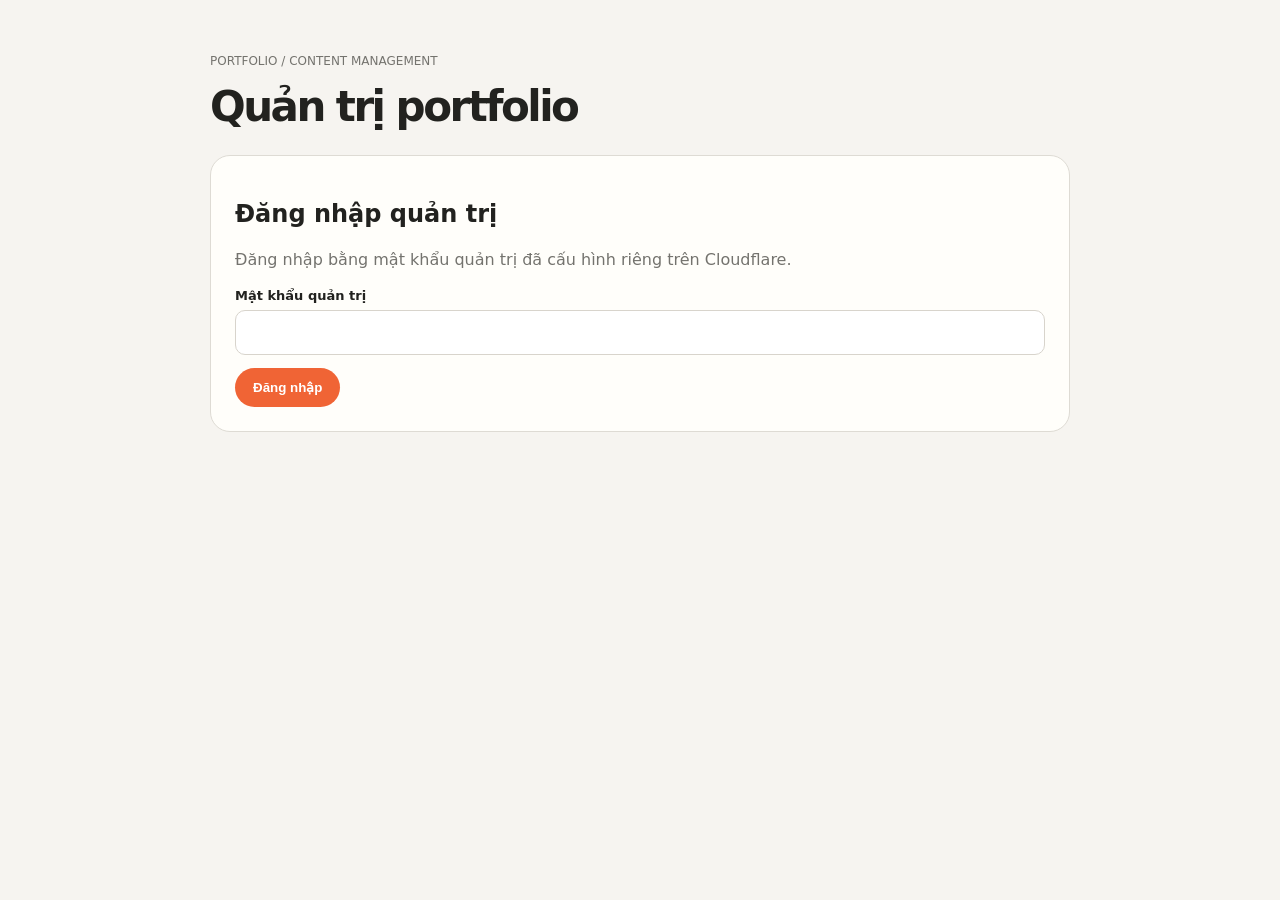
==== bao-performance-portfolio-cms/public/admin.html @ f47fff5b "Add files via upload" ====
<!doctype html><html lang="vi"><head><meta charset="utf-8"><meta name="viewport" content="width=device-width,initial-scale=1"><meta name="robots" content="noindex,nofollow"><title>Quản trị Portfolio</title><style>
:root{font-family:Inter,system-ui,sans-serif;color:#22221f;background:#f6f4f0}*{box-sizing:border-box}body{margin:0}.wrap{max-width:900px;margin:40px auto;padding:0 20px}.top{display:flex;justify-content:space-between;align-items:center;gap:16px;margin-bottom:24px}h1{font-size:clamp(28px,5vw,42px);letter-spacing:-.06em;margin:0}p{color:#74736e;line-height:1.5}.panel{background:#fffefa;border:1px solid #dedbd4;border-radius:20px;padding:24px;margin:16px 0}.grid{display:grid;grid-template-columns:1fr 1fr;gap:16px}.field{display:flex;flex-direction:column;gap:7px;margin:13px 0}label{font-size:13px;font-weight:750}input,textarea{font:inherit;width:100%;padding:12px;border:1px solid #d8d4cc;border-radius:10px;background:white;color:#222;outline-color:#f06435}textarea{min-height:110px;resize:vertical}button{border:0;border-radius:999px;padding:12px 18px;background:#f06435;color:white;font-weight:750;cursor:pointer}button.secondary{background:#252521}button:disabled{opacity:.5;cursor:wait}.muted{font-size:12px}.hidden{display:none!important}.status{padding:12px;border-radius:10px;background:#f2eee7;font-size:13px;margin-top:12px}.project{border-top:1px solid #e6e1d8;padding-top:12px;margin-top:16px}@media(max-width:650px){.grid{grid-template-columns:1fr}.wrap{margin:22px auto}.panel{padding:18px}}
</style></head><body><main class="wrap"><div class="top"><div><p class="muted">PORTFOLIO / CONTENT MANAGEMENT</p><h1>Quản trị portfolio</h1></div><button id="logout" class="secondary hidden">Đăng xuất</button></div>
<section id="loginPanel" class="panel"><h2>Đăng nhập quản trị</h2><p>Đăng nhập bằng mật khẩu quản trị đã cấu hình riêng trên Cloudflare.</p><form id="loginForm"><div class="field"><label for="password">Mật khẩu quản trị</label><input id="password" type="password" autocomplete="current-password" required></div><button id="loginButton">Đăng nhập</button></form><div id="loginStatus" class="status hidden" role="status"></div></section>
<section id="editor" class="hidden"><div class="panel"><h2>Thông tin cá nhân</h2><div class="grid"><div class="field"><label>Tên hiển thị</label><input data-key="name" maxlength="100"></div><div class="field"><label>Chức danh</label><input data-key="jobTitle" maxlength="120"></div><div class="field"><label>Dòng giới thiệu ngắn</label><input data-key="heroKicker" maxlength="180"></div><div class="field"><label>Thông tin kinh nghiệm</label><input data-key="experienceMeta" maxlength="180"></div><div class="field"><label>Địa điểm / lĩnh vực</label><input data-key="locationMeta" maxlength="180"></div></div><div class="field"><label>Giới thiệu chính</label><textarea data-key="heroLead" maxlength="1000"></textarea></div></div>
<div class="panel"><h2>Kinh nghiệm & sản phẩm công việc</h2><p>Chỉ điền case study, vai trò và kết quả thực tế đã được phép công khai.</p><div id="projects"></div></div><div class="panel"><button id="save">Lưu thay đổi</button><span class="muted"> Nội dung cập nhật trên website sau khi lưu.</span><div id="saveStatus" class="status hidden" role="status"></div></div></section></main>
<script>
const $=s=>document.querySelector(s),status=(el,msg)=>{el.textContent=msg;el.classList.remove('hidden')};
function showEditor(data){$('#loginPanel').classList.add('hidden');$('#editor').classList.remove('hidden');$('#logout').classList.remove('hidden');document.querySelectorAll('[data-key]').forEach(el=>el.value=data[el.dataset.key]||'');$('#projects').replaceChildren();(data.projects||[]).forEach((p,i)=>{const box=document.createElement('div');box.className='project';const h=document.createElement('h3');h.textContent='Mục công việc '+(i+1);box.append(h);for(const [field,labelText] of [['title','Tiêu đề'],['description','Mô tả / vai trò / kết quả đã xác minh']]){const label=document.createElement('label');label.textContent=labelText;const input=field==='title'?document.createElement('input'):document.createElement('textarea');input.dataset.project=i;input.dataset.field=field;input.maxLength=field==='title'?180:1000;input.value=p[field]||'';const wrap=document.createElement('div');wrap.className='field';wrap.append(label,input);box.append(wrap)}$('#projects').append(box)})}
async function loadEditor(){const r=await fetch('/api/content');if(!r.ok)throw new Error('Không tải được nội dung.');showEditor(await r.json())}
async function checkSession(){try{const r=await fetch('/api/session');const d=await r.json();if(d.authenticated)await loadEditor()}catch(e){}}
$('#loginForm').addEventListener('submit',async e=>{e.preventDefault();$('#loginButton').disabled=true;try{const r=await fetch('/api/login',{method:'POST',headers:{'content-type':'application/json'},body:JSON.stringify({password:$('#password').value})});const d=await r.json();if(!r.ok)throw new Error(d.error||'Không đăng nhập được.');await loadEditor()}catch(err){status($('#loginStatus'),err.message)}finally{$('#loginButton').disabled=false}});
$('#save').addEventListener('click',async()=>{const data={};document.querySelectorAll('[data-key]').forEach(el=>data[el.dataset.key]=el.value);data.projects=[...document.querySelectorAll('.project')].map(box=>({title:box.querySelector('[data-field="title"]').value,description:box.querySelector('[data-field="description"]').value}));$('#save').disabled=true;try{const r=await fetch('/api/content',{method:'PUT',headers:{'content-type':'application/json'},body:JSON.stringify(data)});const d=await r.json();if(!r.ok)throw new Error(d.error||'Lưu thất bại.');status($('#saveStatus'),'Đã lưu nội dung thành công.')}catch(err){status($('#saveStatus'),err.message)}finally{$('#save').disabled=false}});
$('#logout').addEventListener('click',async()=>{await fetch('/api/logout',{method:'POST'});location.reload()});checkSession();
</script></body></html>
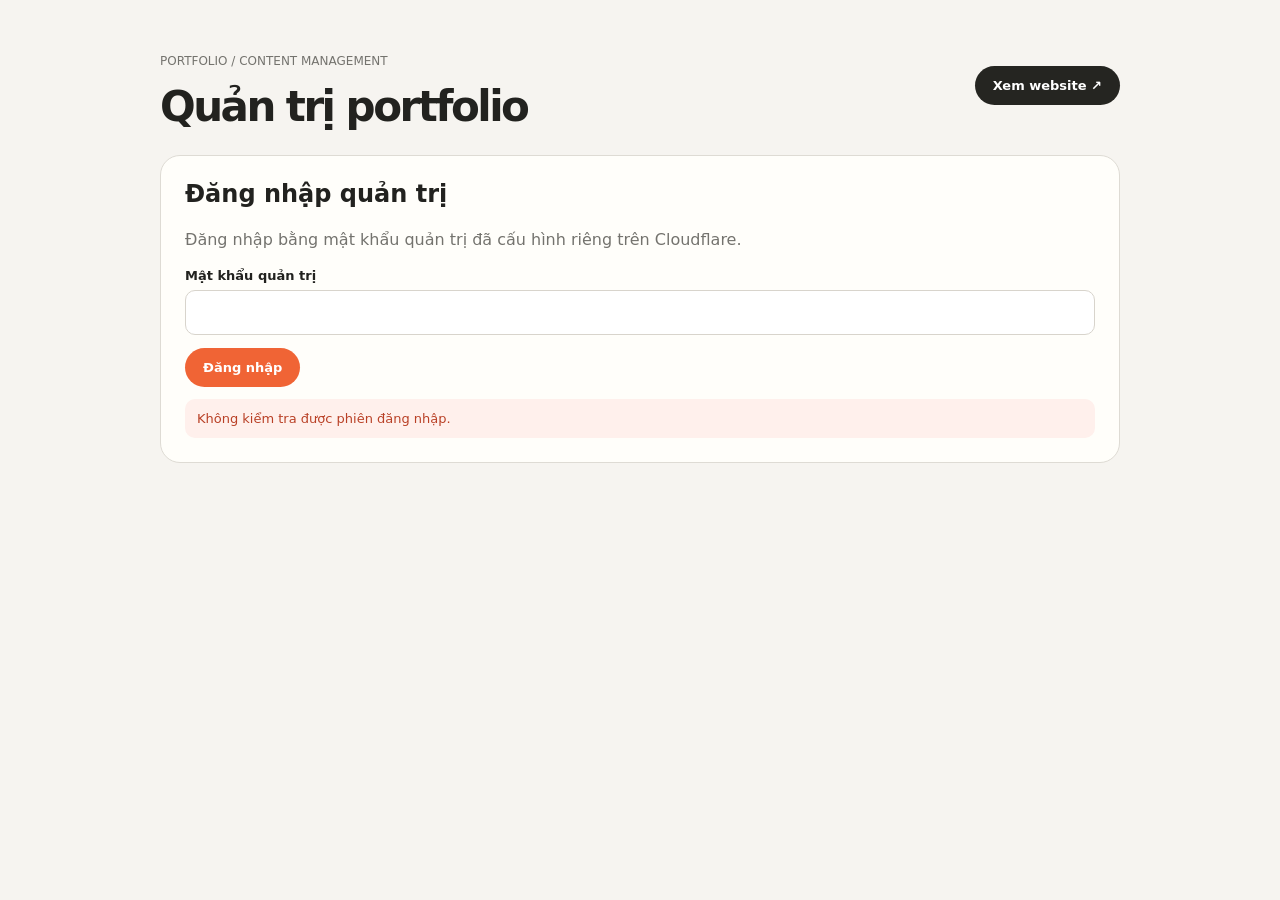
==== commit 1fa37fb3: "Sync admin.html with media management" ====
--- a/bao-performance-portfolio-cms/public/admin.html
+++ b/bao-performance-portfolio-cms/public/admin.html
@@ -1,15 +1,1116 @@
-<!doctype html><html lang="vi"><head><meta charset="utf-8"><meta name="viewport" content="width=device-width,initial-scale=1"><meta name="robots" content="noindex,nofollow"><title>Quản trị Portfolio</title><style>
-:root{font-family:Inter,system-ui,sans-serif;color:#22221f;background:#f6f4f0}*{box-sizing:border-box}body{margin:0}.wrap{max-width:900px;margin:40px auto;padding:0 20px}.top{display:flex;justify-content:space-between;align-items:center;gap:16px;margin-bottom:24px}h1{font-size:clamp(28px,5vw,42px);letter-spacing:-.06em;margin:0}p{color:#74736e;line-height:1.5}.panel{background:#fffefa;border:1px solid #dedbd4;border-radius:20px;padding:24px;margin:16px 0}.grid{display:grid;grid-template-columns:1fr 1fr;gap:16px}.field{display:flex;flex-direction:column;gap:7px;margin:13px 0}label{font-size:13px;font-weight:750}input,textarea{font:inherit;width:100%;padding:12px;border:1px solid #d8d4cc;border-radius:10px;background:white;color:#222;outline-color:#f06435}textarea{min-height:110px;resize:vertical}button{border:0;border-radius:999px;padding:12px 18px;background:#f06435;color:white;font-weight:750;cursor:pointer}button.secondary{background:#252521}button:disabled{opacity:.5;cursor:wait}.muted{font-size:12px}.hidden{display:none!important}.status{padding:12px;border-radius:10px;background:#f2eee7;font-size:13px;margin-top:12px}.project{border-top:1px solid #e6e1d8;padding-top:12px;margin-top:16px}@media(max-width:650px){.grid{grid-template-columns:1fr}.wrap{margin:22px auto}.panel{padding:18px}}
-</style></head><body><main class="wrap"><div class="top"><div><p class="muted">PORTFOLIO / CONTENT MANAGEMENT</p><h1>Quản trị portfolio</h1></div><button id="logout" class="secondary hidden">Đăng xuất</button></div>
-<section id="loginPanel" class="panel"><h2>Đăng nhập quản trị</h2><p>Đăng nhập bằng mật khẩu quản trị đã cấu hình riêng trên Cloudflare.</p><form id="loginForm"><div class="field"><label for="password">Mật khẩu quản trị</label><input id="password" type="password" autocomplete="current-password" required></div><button id="loginButton">Đăng nhập</button></form><div id="loginStatus" class="status hidden" role="status"></div></section>
-<section id="editor" class="hidden"><div class="panel"><h2>Thông tin cá nhân</h2><div class="grid"><div class="field"><label>Tên hiển thị</label><input data-key="name" maxlength="100"></div><div class="field"><label>Chức danh</label><input data-key="jobTitle" maxlength="120"></div><div class="field"><label>Dòng giới thiệu ngắn</label><input data-key="heroKicker" maxlength="180"></div><div class="field"><label>Thông tin kinh nghiệm</label><input data-key="experienceMeta" maxlength="180"></div><div class="field"><label>Địa điểm / lĩnh vực</label><input data-key="locationMeta" maxlength="180"></div></div><div class="field"><label>Giới thiệu chính</label><textarea data-key="heroLead" maxlength="1000"></textarea></div></div>
-<div class="panel"><h2>Kinh nghiệm & sản phẩm công việc</h2><p>Chỉ điền case study, vai trò và kết quả thực tế đã được phép công khai.</p><div id="projects"></div></div><div class="panel"><button id="save">Lưu thay đổi</button><span class="muted"> Nội dung cập nhật trên website sau khi lưu.</span><div id="saveStatus" class="status hidden" role="status"></div></div></section></main>
+
+<!doctype html>
+<html lang="vi">
+<head>
+<meta charset="utf-8">
+<meta name="viewport" content="width=device-width,initial-scale=1">
+<meta name="robots" content="noindex,nofollow">
+<title>Quản trị Portfolio</title>
+
+<style>
+:root{
+  font-family:Inter,system-ui,sans-serif;
+  color:#22221f;
+  background:#f6f4f0;
+  --orange:#f06435;
+  --line:#dedbd4;
+  --muted:#74736e;
+}
+
+*{box-sizing:border-box}
+
+body{margin:0}
+
+.wrap{
+  max-width:1000px;
+  margin:40px auto;
+  padding:0 20px;
+}
+
+.top{
+  display:flex;
+  justify-content:space-between;
+  align-items:center;
+  gap:16px;
+  margin-bottom:24px;
+}
+
+h1{
+  font-size:clamp(28px,5vw,42px);
+  letter-spacing:-.06em;
+  margin:0;
+}
+
+h2{margin-top:0}
+
+p{
+  color:var(--muted);
+  line-height:1.5;
+}
+
+.panel{
+  background:#fffefa;
+  border:1px solid var(--line);
+  border-radius:20px;
+  padding:24px;
+  margin:16px 0;
+}
+
+.grid{
+  display:grid;
+  grid-template-columns:1fr 1fr;
+  gap:16px;
+}
+
+.field{
+  display:flex;
+  flex-direction:column;
+  gap:7px;
+  margin:13px 0;
+}
+
+label{
+  font-size:13px;
+  font-weight:750;
+}
+
+input,textarea{
+  font:inherit;
+  width:100%;
+  padding:12px;
+  border:1px solid #d8d4cc;
+  border-radius:10px;
+  background:white;
+  color:#222;
+  outline-color:var(--orange);
+}
+
+textarea{
+  min-height:110px;
+  resize:vertical;
+}
+
+button,.button-link{
+  display:inline-flex;
+  align-items:center;
+  justify-content:center;
+  border:0;
+  border-radius:999px;
+  padding:12px 18px;
+  background:var(--orange);
+  color:white;
+  font:inherit;
+  font-size:13px;
+  font-weight:750;
+  cursor:pointer;
+  text-decoration:none;
+}
+
+button.secondary,.button-link.secondary{
+  background:#252521;
+}
+
+button.outline{
+  background:white;
+  border:1px solid var(--line);
+  color:#22221f;
+}
+
+button.danger{
+  background:#fff0ec;
+  color:#b94026;
+}
+
+button:disabled{
+  opacity:.5;
+  cursor:wait;
+}
+
+.muted{font-size:12px}
+
+.hidden{display:none!important}
+
+.status{
+  padding:12px;
+  border-radius:10px;
+  background:#f2eee7;
+  font-size:13px;
+  margin-top:12px;
+  overflow-wrap:anywhere;
+}
+
+.status.success{
+  background:#e8f4eb;
+  color:#23683a;
+}
+
+.status.error{
+  background:#fff0ec;
+  color:#b94026;
+}
+
+.project{
+  border-top:1px solid #e6e1d8;
+  padding-top:20px;
+  margin-top:24px;
+}
+
+.project h3{
+  font-size:20px;
+  margin:0 0 18px;
+  letter-spacing:-.03em;
+}
+
+.project-grid{
+  display:grid;
+  grid-template-columns:1.15fr .85fr;
+  gap:24px;
+  align-items:start;
+}
+
+.media-panel{
+  background:#f6f4f0;
+  border:1px solid var(--line);
+  border-radius:16px;
+  padding:16px;
+}
+
+.media-title{
+  font-size:13px;
+  font-weight:750;
+  margin-bottom:12px;
+}
+
+.image-preview{
+  width:100%;
+  aspect-ratio:16/10;
+  border-radius:12px;
+  overflow:hidden;
+  background:#eae7e0;
+  display:flex;
+  align-items:center;
+  justify-content:center;
+  position:relative;
+  border:1px dashed #c9c4ba;
+}
+
+.image-preview img{
+  width:100%;
+  height:100%;
+  object-fit:contain;
+  display:block;
+}
+
+.placeholder{
+  text-align:center;
+  padding:20px;
+  color:var(--muted);
+  font-size:13px;
+}
+
+.placeholder-icon{
+  font-size:32px;
+  margin-bottom:8px;
+}
+
+.media-actions{
+  display:flex;
+  flex-wrap:wrap;
+  gap:8px;
+  margin-top:12px;
+}
+
+.media-actions button{
+  font-size:12px;
+  padding:10px 14px;
+}
+
+.media-note{
+  font-size:11px;
+  color:var(--muted);
+  margin:12px 0 0;
+}
+
+.save-panel{
+  position:sticky;
+  bottom:12px;
+  z-index:10;
+  box-shadow:0 8px 30px rgba(0,0,0,.08);
+}
+
+.top-actions{
+  display:flex;
+  flex-wrap:wrap;
+  gap:8px;
+}
+
+@media(max-width:650px){
+  .grid,.project-grid{
+    grid-template-columns:1fr;
+  }
+
+  .wrap{
+    margin:22px auto;
+  }
+
+  .panel{
+    padding:18px;
+  }
+
+  .top{
+    flex-wrap:wrap;
+  }
+}
+</style>
+</head>
+
+<body>
+
+<main class="wrap">
+
+  <div class="top">
+    <div>
+      <p class="muted">PORTFOLIO / CONTENT MANAGEMENT</p>
+      <h1>Quản trị portfolio</h1>
+    </div>
+
+    <div class="top-actions">
+      <a href="/" target="_blank" rel="noopener"
+         class="button-link secondary">
+        Xem website ↗
+      </a>
+
+      <button id="logout" class="secondary hidden">
+        Đăng xuất
+      </button>
+    </div>
+  </div>
+
+  <!-- LOGIN -->
+
+  <section id="loginPanel" class="panel">
+
+    <h2>Đăng nhập quản trị</h2>
+
+    <p>
+      Đăng nhập bằng mật khẩu quản trị đã cấu hình
+      riêng trên Cloudflare.
+    </p>
+
+    <form id="loginForm">
+
+      <div class="field">
+        <label for="password">Mật khẩu quản trị</label>
+
+        <input
+          id="password"
+          type="password"
+          autocomplete="current-password"
+          required
+        >
+      </div>
+
+      <button id="loginButton">
+        Đăng nhập
+      </button>
+
+    </form>
+
+    <div id="loginStatus"
+         class="status hidden"
+         role="status">
+    </div>
+
+  </section>
+
+  <!-- EDITOR -->
+
+  <section id="editor" class="hidden">
+
+    <!-- PERSONAL INFORMATION -->
+
+    <div class="panel">
+
+      <h2>Thông tin cá nhân</h2>
+
+      <div class="grid">
+
+        <div class="field">
+          <label>Tên hiển thị</label>
+          <input data-key="name" maxlength="100">
+        </div>
+
+        <div class="field">
+          <label>Chức danh</label>
+          <input data-key="jobTitle" maxlength="120">
+        </div>
+
+        <div class="field">
+          <label>Dòng giới thiệu ngắn</label>
+          <input data-key="heroKicker" maxlength="180">
+        </div>
+
+        <div class="field">
+          <label>Thông tin kinh nghiệm</label>
+          <input data-key="experienceMeta" maxlength="180">
+        </div>
+
+        <div class="field">
+          <label>Địa điểm / lĩnh vực</label>
+          <input data-key="locationMeta" maxlength="180">
+        </div>
+
+      </div>
+
+      <div class="field">
+        <label>Giới thiệu chính</label>
+        <textarea
+          data-key="heroLead"
+          maxlength="1000">
+        </textarea>
+      </div>
+
+    </div>
+
+    <!-- PROJECT MANAGEMENT -->
+
+    <div class="panel">
+
+      <h2>Kinh nghiệm & sản phẩm công việc</h2>
+
+      <p>
+        Quản lý nội dung và hình ảnh đại diện
+        của từng dự án trên Portfolio.
+      </p>
+
+      <div id="projects"></div>
+
+    </div>
+
+    <!-- SAVE -->
+
+    <div class="panel save-panel">
+
+      <button id="save">
+        Lưu thay đổi
+      </button>
+
+      <span class="muted">
+        Nội dung và hình ảnh được cập nhật
+        sau khi lưu.
+      </span>
+
+      <div id="saveStatus"
+           class="status hidden"
+           role="status">
+      </div>
+
+    </div>
+
+  </section>
+
+</main>
+
 <script>
-const $=s=>document.querySelector(s),status=(el,msg)=>{el.textContent=msg;el.classList.remove('hidden')};
-function showEditor(data){$('#loginPanel').classList.add('hidden');$('#editor').classList.remove('hidden');$('#logout').classList.remove('hidden');document.querySelectorAll('[data-key]').forEach(el=>el.value=data[el.dataset.key]||'');$('#projects').replaceChildren();(data.projects||[]).forEach((p,i)=>{const box=document.createElement('div');box.className='project';const h=document.createElement('h3');h.textContent='Mục công việc '+(i+1);box.append(h);for(const [field,labelText] of [['title','Tiêu đề'],['description','Mô tả / vai trò / kết quả đã xác minh']]){const label=document.createElement('label');label.textContent=labelText;const input=field==='title'?document.createElement('input'):document.createElement('textarea');input.dataset.project=i;input.dataset.field=field;input.maxLength=field==='title'?180:1000;input.value=p[field]||'';const wrap=document.createElement('div');wrap.className='field';wrap.append(label,input);box.append(wrap)}$('#projects').append(box)})}
-async function loadEditor(){const r=await fetch('/api/content');if(!r.ok)throw new Error('Không tải được nội dung.');showEditor(await r.json())}
-async function checkSession(){try{const r=await fetch('/api/session');const d=await r.json();if(d.authenticated)await loadEditor()}catch(e){}}
-$('#loginForm').addEventListener('submit',async e=>{e.preventDefault();$('#loginButton').disabled=true;try{const r=await fetch('/api/login',{method:'POST',headers:{'content-type':'application/json'},body:JSON.stringify({password:$('#password').value})});const d=await r.json();if(!r.ok)throw new Error(d.error||'Không đăng nhập được.');await loadEditor()}catch(err){status($('#loginStatus'),err.message)}finally{$('#loginButton').disabled=false}});
-$('#save').addEventListener('click',async()=>{const data={};document.querySelectorAll('[data-key]').forEach(el=>data[el.dataset.key]=el.value);data.projects=[...document.querySelectorAll('.project')].map(box=>({title:box.querySelector('[data-field="title"]').value,description:box.querySelector('[data-field="description"]').value}));$('#save').disabled=true;try{const r=await fetch('/api/content',{method:'PUT',headers:{'content-type':'application/json'},body:JSON.stringify(data)});const d=await r.json();if(!r.ok)throw new Error(d.error||'Lưu thất bại.');status($('#saveStatus'),'Đã lưu nội dung thành công.')}catch(err){status($('#saveStatus'),err.message)}finally{$('#save').disabled=false}});
-$('#logout').addEventListener('click',async()=>{await fetch('/api/logout',{method:'POST'});location.reload()});checkSession();
-</script></body></html>+
+const $ = s => document.querySelector(s);
+
+const MAX_IMAGE_SIZE = 5 * 1024 * 1024;
+
+const ALLOWED_TYPES = [
+  "image/jpeg",
+  "image/png",
+  "image/webp",
+  "image/gif"
+];
+
+let activeUploads = 0;
+let saving = false;
+let dirty = false;
+
+function status(el, msg, type = "") {
+  el.textContent = msg;
+  el.className = "status";
+
+  if (type) {
+    el.classList.add(type);
+  }
+}
+
+function markDirty() {
+  dirty = true;
+}
+
+function syncSaveButton() {
+  $("#save").disabled = saving || activeUploads > 0;
+}
+
+function validMediaUrl(url) {
+  return /^\/api\/media\/[a-zA-Z0-9_-]+\.(jpg|png|webp|gif)$/
+    .test(url || "");
+}
+
+function createButton(text, className = "") {
+  const button = document.createElement("button");
+
+  button.type = "button";
+  button.textContent = text;
+  button.className = className;
+
+  return button;
+}
+
+async function uploadImage(file) {
+
+  if (!file) {
+    throw new Error("Bạn chưa chọn ảnh.");
+  }
+
+  if (!ALLOWED_TYPES.includes(file.type)) {
+    throw new Error(
+      "Chỉ hỗ trợ JPG, PNG, WebP và GIF."
+    );
+  }
+
+  if (
+    file.size === 0 ||
+    file.size > MAX_IMAGE_SIZE
+  ) {
+    throw new Error(
+      "Ảnh phải có dung lượng tối đa 5 MB."
+    );
+  }
+
+  const form = new FormData();
+
+  form.append("file", file);
+
+  const response = await fetch(
+    "/api/media/upload",
+    {
+      method: "POST",
+      body: form
+    }
+  );
+
+  const data = await response.json();
+
+  if (!response.ok) {
+    throw new Error(
+      data.error || "Upload ảnh thất bại."
+    );
+  }
+
+  if (!validMediaUrl(data.url)) {
+    throw new Error(
+      "Đường dẫn ảnh trả về không hợp lệ."
+    );
+  }
+
+  return data.url;
+}
+
+function createMediaPanel(project, box) {
+
+  const panel = document.createElement("div");
+
+  panel.className = "media-panel";
+
+  const title = document.createElement("div");
+
+  title.className = "media-title";
+  title.textContent = "Hình ảnh đại diện";
+
+  const preview = document.createElement("div");
+
+  preview.className = "image-preview";
+
+  const image = document.createElement("img");
+
+  image.alt = project.title || "Ảnh dự án";
+  image.className = "hidden";
+
+  const placeholder = document.createElement("div");
+
+  placeholder.className = "placeholder";
+
+  placeholder.innerHTML =
+    '<div class="placeholder-icon">＋</div>' +
+    'Chưa có hình ảnh';
+
+  preview.append(image, placeholder);
+
+  const input = document.createElement("input");
+
+  input.type = "file";
+
+  input.accept =
+    "image/jpeg,image/png,image/webp,image/gif";
+
+  input.className = "hidden";
+
+  const imageValue = document.createElement("input");
+
+  imageValue.type = "hidden";
+  imageValue.dataset.field = "image";
+
+  imageValue.value = validMediaUrl(project.image)
+    ? project.image
+    : "";
+
+  const actions = document.createElement("div");
+
+  actions.className = "media-actions";
+
+  const uploadButton = createButton(
+    "Upload ảnh"
+  );
+
+  const removeButton = createButton(
+    "Gỡ ảnh",
+    "danger"
+  );
+
+  const note = document.createElement("p");
+
+  note.className = "media-note";
+
+  note.textContent =
+    "JPG, PNG, WebP, GIF · Tối đa 5 MB. " +
+    "Khuyến nghị ảnh ngang 1600 × 1000 px.";
+
+  const mediaStatus = document.createElement("div");
+
+  mediaStatus.className = "status hidden";
+
+  function renderPreview() {
+
+    if (imageValue.value) {
+
+      image.src = imageValue.value;
+
+      image.classList.remove("hidden");
+      placeholder.classList.add("hidden");
+
+      uploadButton.textContent = "Thay ảnh";
+      removeButton.classList.remove("hidden");
+
+    } else {
+
+      image.removeAttribute("src");
+
+      image.classList.add("hidden");
+      placeholder.classList.remove("hidden");
+
+      uploadButton.textContent = "Upload ảnh";
+      removeButton.classList.add("hidden");
+    }
+  }
+
+  image.addEventListener("error", () => {
+
+    status(
+      mediaStatus,
+      "Không tải được ảnh xem trước.",
+      "error"
+    );
+
+  });
+
+  uploadButton.addEventListener("click", () => {
+
+    if (!saving) {
+      input.click();
+    }
+
+  });
+
+  input.addEventListener("change", async () => {
+
+    const file = input.files[0];
+
+    if (!file || saving) {
+      input.value = "";
+      return;
+    }
+
+    activeUploads++;
+
+    uploadButton.disabled = true;
+    removeButton.disabled = true;
+
+    syncSaveButton();
+
+    status(
+      mediaStatus,
+      "Đang tải ảnh lên Cloudflare R2..."
+    );
+
+    try {
+
+      const url = await uploadImage(file);
+
+      imageValue.value = url;
+
+      renderPreview();
+
+      markDirty();
+
+      status(
+        mediaStatus,
+        "Upload thành công. Nhấn Lưu thay đổi để cập nhật website.",
+        "success"
+      );
+
+    } catch (error) {
+
+      status(
+        mediaStatus,
+        error.message,
+        "error"
+      );
+
+    } finally {
+
+      activeUploads--;
+
+      uploadButton.disabled = false;
+      removeButton.disabled = false;
+
+      input.value = "";
+
+      syncSaveButton();
+    }
+
+  });
+
+  removeButton.addEventListener("click", () => {
+
+    if (saving) return;
+
+    if (!confirm("Bạn muốn gỡ ảnh khỏi dự án này?")) {
+      return;
+    }
+
+    imageValue.value = "";
+
+    renderPreview();
+
+    markDirty();
+
+    status(
+      mediaStatus,
+      "Đã gỡ ảnh khỏi dự án. Nhấn Lưu thay đổi để xác nhận."
+    );
+
+  });
+
+  actions.append(
+    uploadButton,
+    removeButton
+  );
+
+  panel.append(
+    title,
+    preview,
+    input,
+    imageValue,
+    actions,
+    note,
+    mediaStatus
+  );
+
+  renderPreview();
+
+  return panel;
+}
+
+function showEditor(data) {
+
+  $("#loginPanel").classList.add("hidden");
+
+  $("#editor").classList.remove("hidden");
+
+  $("#logout").classList.remove("hidden");
+
+  document
+    .querySelectorAll("[data-key]")
+    .forEach(el => {
+
+      el.value = data[el.dataset.key] || "";
+
+    });
+
+  $("#projects").replaceChildren();
+
+  (data.projects || []).forEach((p, i) => {
+
+    const box = document.createElement("div");
+
+    box.className = "project";
+
+    const heading = document.createElement("h3");
+
+    heading.textContent = "Mục công việc " + (i + 1);
+
+    const grid = document.createElement("div");
+
+    grid.className = "project-grid";
+
+    const fields = document.createElement("div");
+
+    for (const [field, labelText] of [
+
+      ["title", "Tiêu đề"],
+
+      [
+        "description",
+        "Mô tả / vai trò / kết quả đã xác minh"
+      ]
+
+    ]) {
+
+      const label = document.createElement("label");
+
+      label.textContent = labelText;
+
+      const input = field === "title"
+        ? document.createElement("input")
+        : document.createElement("textarea");
+
+      input.dataset.project = i;
+      input.dataset.field = field;
+
+      input.maxLength = field === "title"
+        ? 180
+        : 1000;
+
+      input.value = p[field] || "";
+
+      const wrap = document.createElement("div");
+
+      wrap.className = "field";
+
+      wrap.append(label, input);
+
+      fields.append(wrap);
+
+    }
+
+    const mediaPanel = createMediaPanel(p, box);
+
+    grid.append(fields, mediaPanel);
+
+    box.append(heading, grid);
+
+    $("#projects").append(box);
+
+  });
+
+  dirty = false;
+}
+
+async function loadEditor() {
+
+  const response = await fetch(
+    "/api/content",
+    { cache: "no-store" }
+  );
+
+  if (!response.ok) {
+
+    throw new Error(
+      "Không tải được nội dung."
+    );
+
+  }
+
+  showEditor(await response.json());
+}
+
+async function checkSession() {
+
+  try {
+
+    const response = await fetch(
+      "/api/session",
+      { cache: "no-store" }
+    );
+
+    const data = await response.json();
+
+    if (data.authenticated) {
+
+      await loadEditor();
+
+    }
+
+  } catch (error) {
+
+    status(
+      $("#loginStatus"),
+      "Không kiểm tra được phiên đăng nhập.",
+      "error"
+    );
+
+  }
+}
+
+// LOGIN
+
+$("#loginForm").addEventListener(
+  "submit",
+  async event => {
+
+    event.preventDefault();
+
+    $("#loginButton").disabled = true;
+
+    try {
+
+      const response = await fetch(
+        "/api/login",
+        {
+          method: "POST",
+          headers: {
+            "content-type": "application/json"
+          },
+          body: JSON.stringify({
+            password: $("#password").value
+          })
+        }
+      );
+
+      const data = await response.json();
+
+      if (!response.ok) {
+
+        throw new Error(
+          data.error || "Không đăng nhập được."
+        );
+
+      }
+
+      $("#password").value = "";
+
+      await loadEditor();
+
+    } catch (error) {
+
+      status(
+        $("#loginStatus"),
+        error.message,
+        "error"
+      );
+
+    } finally {
+
+      $("#loginButton").disabled = false;
+
+    }
+
+  }
+);
+
+// TRACK UNSAVED CHANGES
+
+$("#editor").addEventListener(
+  "input",
+  event => {
+
+    if (event.target.type !== "file") {
+      markDirty();
+    }
+
+  }
+);
+
+// SAVE CONTENT
+
+$("#save").addEventListener(
+  "click",
+  async () => {
+
+    if (activeUploads > 0 || saving) return;
+
+    const data = {};
+
+    document
+      .querySelectorAll("[data-key]")
+      .forEach(el => {
+
+        data[el.dataset.key] = el.value;
+
+      });
+
+    data.projects = [
+
+      ...document.querySelectorAll(".project")
+
+    ].map(box => ({
+
+      title: box.querySelector(
+        '[data-field="title"]'
+      ).value,
+
+      description: box.querySelector(
+        '[data-field="description"]'
+      ).value,
+
+      image: box.querySelector(
+        '[data-field="image"]'
+      ).value
+
+    }));
+
+    saving = true;
+
+    syncSaveButton();
+
+    const controls = [
+      ...$("#editor").querySelectorAll(
+        "input, textarea, button"
+      )
+    ].filter(el => el.id !== "save");
+
+    const previousStates = controls.map(
+      el => el.disabled
+    );
+
+    controls.forEach(el => {
+      el.disabled = true;
+    });
+
+    $("#logout").disabled = true;
+
+    status(
+      $("#saveStatus"),
+      "Đang lưu nội dung và hình ảnh..."
+    );
+
+    try {
+
+      const response = await fetch(
+        "/api/content",
+        {
+          method: "PUT",
+          headers: {
+            "content-type": "application/json"
+          },
+          body: JSON.stringify(data)
+        }
+      );
+
+      const result = await response.json();
+
+      if (!response.ok) {
+
+        throw new Error(
+          result.error || "Lưu thất bại."
+        );
+
+      }
+
+      dirty = false;
+
+      status(
+        $("#saveStatus"),
+        "Đã lưu nội dung và hình ảnh thành công.",
+        "success"
+      );
+
+    } catch (error) {
+
+      status(
+        $("#saveStatus"),
+        error.message,
+        "error"
+      );
+
+    } finally {
+
+      saving = false;
+
+      controls.forEach((el, i) => {
+        el.disabled = previousStates[i];
+      });
+
+      $("#logout").disabled = false;
+
+      syncSaveButton();
+
+    }
+
+  }
+);
+
+// LOGOUT
+
+$("#logout").addEventListener(
+  "click",
+  async () => {
+
+    if (saving || activeUploads > 0) {
+      return;
+    }
+
+    if (
+      dirty &&
+      !confirm(
+        "Bạn có thay đổi chưa lưu. Vẫn muốn đăng xuất?"
+      )
+    ) {
+      return;
+    }
+
+    try {
+
+      const response = await fetch(
+        "/api/logout",
+        { method: "POST" }
+      );
+
+      if (!response.ok) {
+        throw new Error("Không đăng xuất được.");
+      }
+
+      dirty = false;
+
+      location.reload();
+
+    } catch (error) {
+
+      status(
+        $("#saveStatus"),
+        error.message,
+        "error"
+      );
+
+    }
+
+  }
+);
+
+// PREVENT ACCIDENTAL EXIT
+
+window.addEventListener(
+  "beforeunload",
+  event => {
+
+    if (dirty || activeUploads > 0 || saving) {
+
+      event.preventDefault();
+
+      event.returnValue = "";
+
+    }
+
+  }
+);
+
+checkSession();
+
+</script>
+
+</body>
+</html>
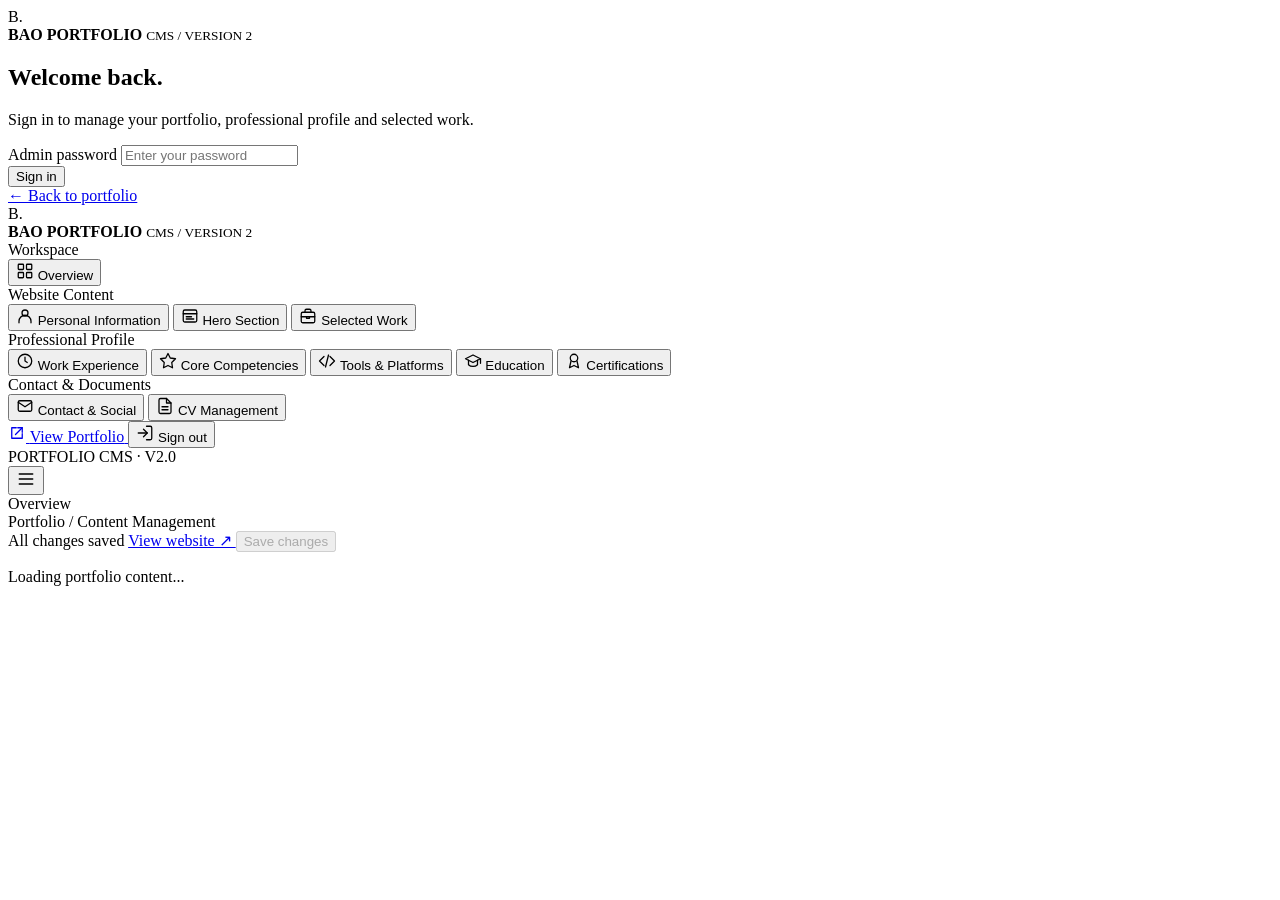
==== commit 282eb284: "Synchronize Admin CMS V2 HTML files" ====
--- a/bao-performance-portfolio-cms/public/admin.html
+++ b/bao-performance-portfolio-cms/public/admin.html
@@ -1,1116 +1,734 @@
 
-<!doctype html>
-<html lang="vi">
+<!DOCTYPE html>
+<html lang="en">
 <head>
-<meta charset="utf-8">
-<meta name="viewport" content="width=device-width,initial-scale=1">
-<meta name="robots" content="noindex,nofollow">
-<title>Quản trị Portfolio</title>
-
-<style>
-:root{
-  font-family:Inter,system-ui,sans-serif;
-  color:#22221f;
-  background:#f6f4f0;
-  --orange:#f06435;
-  --line:#dedbd4;
-  --muted:#74736e;
-}
-
-*{box-sizing:border-box}
-
-body{margin:0}
-
-.wrap{
-  max-width:1000px;
-  margin:40px auto;
-  padding:0 20px;
-}
-
-.top{
-  display:flex;
-  justify-content:space-between;
-  align-items:center;
-  gap:16px;
-  margin-bottom:24px;
-}
-
-h1{
-  font-size:clamp(28px,5vw,42px);
-  letter-spacing:-.06em;
-  margin:0;
-}
-
-h2{margin-top:0}
-
-p{
-  color:var(--muted);
-  line-height:1.5;
-}
-
-.panel{
-  background:#fffefa;
-  border:1px solid var(--line);
-  border-radius:20px;
-  padding:24px;
-  margin:16px 0;
-}
-
-.grid{
-  display:grid;
-  grid-template-columns:1fr 1fr;
-  gap:16px;
-}
-
-.field{
-  display:flex;
-  flex-direction:column;
-  gap:7px;
-  margin:13px 0;
-}
-
-label{
-  font-size:13px;
-  font-weight:750;
-}
-
-input,textarea{
-  font:inherit;
-  width:100%;
-  padding:12px;
-  border:1px solid #d8d4cc;
-  border-radius:10px;
-  background:white;
-  color:#222;
-  outline-color:var(--orange);
-}
-
-textarea{
-  min-height:110px;
-  resize:vertical;
-}
-
-button,.button-link{
-  display:inline-flex;
-  align-items:center;
-  justify-content:center;
-  border:0;
-  border-radius:999px;
-  padding:12px 18px;
-  background:var(--orange);
-  color:white;
-  font:inherit;
-  font-size:13px;
-  font-weight:750;
-  cursor:pointer;
-  text-decoration:none;
-}
-
-button.secondary,.button-link.secondary{
-  background:#252521;
-}
-
-button.outline{
-  background:white;
-  border:1px solid var(--line);
-  color:#22221f;
-}
-
-button.danger{
-  background:#fff0ec;
-  color:#b94026;
-}
-
-button:disabled{
-  opacity:.5;
-  cursor:wait;
-}
-
-.muted{font-size:12px}
-
-.hidden{display:none!important}
-
-.status{
-  padding:12px;
-  border-radius:10px;
-  background:#f2eee7;
-  font-size:13px;
-  margin-top:12px;
-  overflow-wrap:anywhere;
-}
-
-.status.success{
-  background:#e8f4eb;
-  color:#23683a;
-}
-
-.status.error{
-  background:#fff0ec;
-  color:#b94026;
-}
-
-.project{
-  border-top:1px solid #e6e1d8;
-  padding-top:20px;
-  margin-top:24px;
-}
-
-.project h3{
-  font-size:20px;
-  margin:0 0 18px;
-  letter-spacing:-.03em;
-}
-
-.project-grid{
-  display:grid;
-  grid-template-columns:1.15fr .85fr;
-  gap:24px;
-  align-items:start;
-}
-
-.media-panel{
-  background:#f6f4f0;
-  border:1px solid var(--line);
-  border-radius:16px;
-  padding:16px;
-}
-
-.media-title{
-  font-size:13px;
-  font-weight:750;
-  margin-bottom:12px;
-}
-
-.image-preview{
-  width:100%;
-  aspect-ratio:16/10;
-  border-radius:12px;
-  overflow:hidden;
-  background:#eae7e0;
-  display:flex;
-  align-items:center;
-  justify-content:center;
-  position:relative;
-  border:1px dashed #c9c4ba;
-}
-
-.image-preview img{
-  width:100%;
-  height:100%;
-  object-fit:contain;
-  display:block;
-}
-
-.placeholder{
-  text-align:center;
-  padding:20px;
-  color:var(--muted);
-  font-size:13px;
-}
-
-.placeholder-icon{
-  font-size:32px;
-  margin-bottom:8px;
-}
-
-.media-actions{
-  display:flex;
-  flex-wrap:wrap;
-  gap:8px;
-  margin-top:12px;
-}
-
-.media-actions button{
-  font-size:12px;
-  padding:10px 14px;
-}
-
-.media-note{
-  font-size:11px;
-  color:var(--muted);
-  margin:12px 0 0;
-}
-
-.save-panel{
-  position:sticky;
-  bottom:12px;
-  z-index:10;
-  box-shadow:0 8px 30px rgba(0,0,0,.08);
-}
-
-.top-actions{
-  display:flex;
-  flex-wrap:wrap;
-  gap:8px;
-}
-
-@media(max-width:650px){
-  .grid,.project-grid{
-    grid-template-columns:1fr;
-  }
-
-  .wrap{
-    margin:22px auto;
-  }
-
-  .panel{
-    padding:18px;
-  }
-
-  .top{
-    flex-wrap:wrap;
-  }
-}
-</style>
+
+  <meta charset="UTF-8">
+
+  <meta
+    name="viewport"
+    content="width=device-width, initial-scale=1.0"
+  >
+
+  <meta
+    name="robots"
+    content="noindex, nofollow, noarchive"
+  >
+
+  <meta
+    name="theme-color"
+    content="#20221f"
+  >
+
+  <title>Portfolio Admin — Bao Le</title>
+
+  <link
+    rel="stylesheet"
+    href="/admin.css"
+  >
+
+  <script
+    src="/admin.js"
+    defer
+  ></script>
+
 </head>
 
 <body>
 
-<main class="wrap">
-
-  <div class="top">
-    <div>
-      <p class="muted">PORTFOLIO / CONTENT MANAGEMENT</p>
-      <h1>Quản trị portfolio</h1>
+  <!-- =====================================
+       01. LOGIN SCREEN
+  ====================================== -->
+
+  <section
+    id="loginPanel"
+    class="login-screen"
+  >
+
+    <div class="login-card">
+
+      <div class="login-brand">
+
+        <div class="brand-mark">
+          B.
+        </div>
+
+        <div>
+
+          <strong>
+            BAO PORTFOLIO
+          </strong>
+
+          <small>
+            CMS / VERSION 2
+          </small>
+
+        </div>
+
+      </div>
+
+      <h1>Welcome back.</h1>
+
+      <p class="login-description">
+        Sign in to manage your portfolio,
+        professional profile and selected work.
+      </p>
+
+      <form id="loginForm">
+
+        <div class="field">
+
+          <label for="password">
+            Admin password
+          </label>
+
+          <input
+            id="password"
+            name="password"
+            type="password"
+            placeholder="Enter your password"
+            autocomplete="current-password"
+            required
+          >
+
+        </div>
+
+        <button
+          id="loginButton"
+          class="btn btn-primary btn-block"
+          type="submit"
+        >
+          Sign in
+        </button>
+
+        <div
+          id="loginStatus"
+          class="status hidden"
+          role="status"
+          aria-live="polite"
+        ></div>
+
+      </form>
+
+      <div class="login-footer">
+
+        <a href="/">
+          ← Back to portfolio
+        </a>
+
+      </div>
+
     </div>
 
-    <div class="top-actions">
-      <a href="/" target="_blank" rel="noopener"
-         class="button-link secondary">
-        Xem website ↗
-      </a>
-
-      <button id="logout" class="secondary hidden">
-        Đăng xuất
-      </button>
+  </section>
+
+
+  <!-- =====================================
+       02. ADMIN APPLICATION
+  ====================================== -->
+
+  <div
+    id="editor"
+    class="app-shell hidden"
+  >
+
+    <!-- MOBILE SIDEBAR OVERLAY -->
+
+    <div
+      id="sidebarOverlay"
+      class="sidebar-overlay"
+      aria-hidden="true"
+    ></div>
+
+
+    <!-- ===================================
+         03. SIDEBAR
+    ==================================== -->
+
+    <aside
+      id="sidebar"
+      class="sidebar"
+    >
+
+      <!-- BRAND -->
+
+      <div class="sidebar-brand">
+
+        <div class="brand-mark">
+          B.
+        </div>
+
+        <div>
+
+          <strong>
+            BAO PORTFOLIO
+          </strong>
+
+          <small>
+            CMS / VERSION 2
+          </small>
+
+        </div>
+
+      </div>
+
+
+      <!-- NAVIGATION -->
+
+      <nav
+        class="sidebar-nav"
+        aria-label="Admin navigation"
+      >
+
+        <!-- WORKSPACE -->
+
+        <div class="nav-group">
+
+          <div class="nav-label">
+            Workspace
+          </div>
+
+          <button
+            type="button"
+            class="nav-item active"
+            data-section="overview"
+            aria-current="page"
+          >
+
+            <svg
+              width="18"
+              height="18"
+              viewBox="0 0 24 24"
+              fill="none"
+              stroke="currentColor"
+              stroke-width="1.7"
+              stroke-linecap="round"
+              stroke-linejoin="round"
+              aria-hidden="true"
+            >
+              <rect x="3" y="3" width="7" height="7" rx="1"/>
+              <rect x="14" y="3" width="7" height="7" rx="1"/>
+              <rect x="3" y="14" width="7" height="7" rx="1"/>
+              <rect x="14" y="14" width="7" height="7" rx="1"/>
+            </svg>
+
+            <span>Overview</span>
+
+          </button>
+
+        </div>
+
+
+        <!-- WEBSITE CONTENT -->
+
+        <div class="nav-group">
+
+          <div class="nav-label">
+            Website Content
+          </div>
+
+          <button
+            type="button"
+            class="nav-item"
+            data-section="personal"
+          >
+
+            <svg
+              width="18"
+              height="18"
+              viewBox="0 0 24 24"
+              fill="none"
+              stroke="currentColor"
+              stroke-width="1.7"
+              stroke-linecap="round"
+              stroke-linejoin="round"
+              aria-hidden="true"
+            >
+              <circle cx="12" cy="8" r="4"/>
+              <path d="M4 21v-2a8 8 0 0 1 16 0v2"/>
+            </svg>
+
+            <span>
+              Personal Information
+            </span>
+
+          </button>
+
+
+          <button
+            type="button"
+            class="nav-item"
+            data-section="hero"
+          >
+
+            <svg
+              width="18"
+              height="18"
+              viewBox="0 0 24 24"
+              fill="none"
+              stroke="currentColor"
+              stroke-width="1.7"
+              stroke-linecap="round"
+              stroke-linejoin="round"
+              aria-hidden="true"
+            >
+              <rect x="3" y="4" width="18" height="16" rx="2"/>
+              <path d="M3 9h18"/>
+              <path d="M7 13h7"/>
+              <path d="M7 16h10"/>
+            </svg>
+
+            <span>Hero Section</span>
+
+          </button>
+
+
+          <button
+            type="button"
+            class="nav-item"
+            data-section="projects"
+          >
+
+            <svg
+              width="18"
+              height="18"
+              viewBox="0 0 24 24"
+              fill="none"
+              stroke="currentColor"
+              stroke-width="1.7"
+              stroke-linecap="round"
+              stroke-linejoin="round"
+              aria-hidden="true"
+            >
+              <rect x="3" y="7" width="18" height="14" rx="2"/>
+              <path d="M8 7V5a2 2 0 0 1 2-2h4a2 2 0 0 1 2 2v2"/>
+              <path d="M3 13h18"/>
+              <path d="M10 13v2h4v-2"/>
+            </svg>
+
+            <span>Selected Work</span>
+
+          </button>
+
+        </div>
+
+
+        <!-- PROFESSIONAL PROFILE -->
+
+        <div class="nav-group">
+
+          <div class="nav-label">
+            Professional Profile
+          </div>
+
+          <button
+            type="button"
+            class="nav-item"
+            data-section="experience"
+          >
+
+            <svg
+              width="18"
+              height="18"
+              viewBox="0 0 24 24"
+              fill="none"
+              stroke="currentColor"
+              stroke-width="1.7"
+              stroke-linecap="round"
+              stroke-linejoin="round"
+              aria-hidden="true"
+            >
+              <circle cx="12" cy="12" r="9"/>
+              <path d="M12 7v5l3 2"/>
+            </svg>
+
+            <span>Work Experience</span>
+
+          </button>
+
+
+          <button
+            type="button"
+            class="nav-item"
+            data-section="competencies"
+          >
+
+            <svg
+              width="18"
+              height="18"
+              viewBox="0 0 24 24"
+              fill="none"
+              stroke="currentColor"
+              stroke-width="1.7"
+              stroke-linecap="round"
+              stroke-linejoin="round"
+              aria-hidden="true"
+            >
+              <path d="M12 2l3 6 7 1-5 5 1 7-6-3-6 3 1-7-5-5 7-1z"/>
+            </svg>
+
+            <span>Core Competencies</span>
+
+          </button>
+
+
+          <button
+            type="button"
+            class="nav-item"
+            data-section="tools"
+          >
+
+            <svg
+              width="18"
+              height="18"
+              viewBox="0 0 24 24"
+              fill="none"
+              stroke="currentColor"
+              stroke-width="1.7"
+              stroke-linecap="round"
+              stroke-linejoin="round"
+              aria-hidden="true"
+            >
+              <path d="M8 6l-6 6 6 6"/>
+              <path d="M16 6l6 6-6 6"/>
+              <path d="M14 4l-4 16"/>
+            </svg>
+
+            <span>Tools &amp; Platforms</span>
+
+          </button>
+
+
+          <button
+            type="button"
+            class="nav-item"
+            data-section="education"
+          >
+
+            <svg
+              width="18"
+              height="18"
+              viewBox="0 0 24 24"
+              fill="none"
+              stroke="currentColor"
+              stroke-width="1.7"
+              stroke-linecap="round"
+              stroke-linejoin="round"
+              aria-hidden="true"
+            >
+              <path d="M2 9l10-5 10 5-10 5z"/>
+              <path d="M6 11v6c3 3 9 3 12 0v-6"/>
+              <path d="M22 9v6"/>
+            </svg>
+
+            <span>Education</span>
+
+          </button>
+
+
+          <button
+            type="button"
+            class="nav-item"
+            data-section="certifications"
+          >
+
+            <svg
+              width="18"
+              height="18"
+              viewBox="0 0 24 24"
+              fill="none"
+              stroke="currentColor"
+              stroke-width="1.7"
+              stroke-linecap="round"
+              stroke-linejoin="round"
+              aria-hidden="true"
+            >
+              <circle cx="12" cy="8" r="5"/>
+              <path d="M8 12l-2 9 6-3 6 3-2-9"/>
+            </svg>
+
+            <span>Certifications</span>
+
+          </button>
+
+        </div>
+
+
+        <!-- CONTACT & DOCUMENTS -->
+
+        <div class="nav-group">
+
+          <div class="nav-label">
+            Contact &amp; Documents
+          </div>
+
+          <button
+            type="button"
+            class="nav-item"
+            data-section="contact"
+          >
+
+            <svg
+              width="18"
+              height="18"
+              viewBox="0 0 24 24"
+              fill="none"
+              stroke="currentColor"
+              stroke-width="1.7"
+              stroke-linecap="round"
+              stroke-linejoin="round"
+              aria-hidden="true"
+            >
+              <rect x="3" y="5" width="18" height="14" rx="2"/>
+              <path d="M3 7l9 6 9-6"/>
+            </svg>
+
+            <span>Contact &amp; Social</span>
+
+          </button>
+
+
+          <button
+            type="button"
+            class="nav-item"
+            data-section="cv"
+          >
+
+            <svg
+              width="18"
+              height="18"
+              viewBox="0 0 24 24"
+              fill="none"
+              stroke="currentColor"
+              stroke-width="1.7"
+              stroke-linecap="round"
+              stroke-linejoin="round"
+              aria-hidden="true"
+            >
+              <path d="M14 2H6a2 2 0 0 0-2 2v16a2 2 0 0 0 2 2h12a2 2 0 0 0 2-2V8z"/>
+              <path d="M14 2v6h6"/>
+              <path d="M8 13h8"/>
+              <path d="M8 17h8"/>
+            </svg>
+
+            <span>CV Management</span>
+
+          </button>
+
+        </div>
+
+      </nav>
+
+
+      <!-- SIDEBAR FOOTER -->
+
+      <div class="sidebar-footer">
+
+        <a
+          class="nav-item"
+          href="/"
+          target="_blank"
+          rel="noopener noreferrer"
+        >
+
+          <svg
+            width="18"
+            height="18"
+            viewBox="0 0 24 24"
+            fill="none"
+            stroke="currentColor"
+            stroke-width="1.7"
+            stroke-linecap="round"
+            stroke-linejoin="round"
+            aria-hidden="true"
+          >
+            <path d="M13 5h6v6"/>
+            <path d="M19 5l-9 9"/>
+            <path d="M19 13v6H5V5h6"/>
+          </svg>
+
+          <span>View Portfolio</span>
+
+        </a>
+
+
+        <button
+          id="logout"
+          type="button"
+          class="nav-item"
+        >
+
+          <svg
+            width="18"
+            height="18"
+            viewBox="0 0 24 24"
+            fill="none"
+            stroke="currentColor"
+            stroke-width="1.7"
+            stroke-linecap="round"
+            stroke-linejoin="round"
+            aria-hidden="true"
+          >
+            <path d="M10 17l5-5-5-5"/>
+            <path d="M15 12H3"/>
+            <path d="M14 3h5a2 2 0 0 1 2 2v14a2 2 0 0 1-2 2h-5"/>
+          </svg>
+
+          <span>Sign out</span>
+
+        </button>
+
+        <div class="sidebar-version">
+          PORTFOLIO CMS · V2.0
+        </div>
+
+      </div>
+
+    </aside>
+
+
+    <!-- ===================================
+         04. MAIN WORKSPACE
+    ==================================== -->
+
+    <div class="main-area">
+
+      <!-- TOP HEADER -->
+
+      <header class="topbar">
+
+        <div class="topbar-left">
+
+          <button
+            id="menuToggle"
+            type="button"
+            class="menu-toggle"
+            aria-label="Toggle navigation"
+            aria-controls="sidebar"
+            aria-expanded="false"
+          >
+
+            <svg
+              width="20"
+              height="20"
+              viewBox="0 0 24 24"
+              fill="none"
+              stroke="currentColor"
+              stroke-width="1.8"
+              stroke-linecap="round"
+              aria-hidden="true"
+            >
+              <path d="M4 6h16"/>
+              <path d="M4 12h16"/>
+              <path d="M4 18h16"/>
+            </svg>
+
+          </button>
+
+          <div>
+
+            <div
+              id="currentSection"
+              class="topbar-title"
+            >
+              Overview
+            </div>
+
+            <div class="breadcrumb">
+              Portfolio / Content Management
+            </div>
+
+          </div>
+
+        </div>
+
+
+        <!-- HEADER ACTIONS -->
+
+        <div class="topbar-actions">
+
+          <span
+            id="saveIndicator"
+            class="save-indicator"
+            role="status"
+            aria-live="polite"
+          >
+            All changes saved
+          </span>
+
+          <a
+            href="/"
+            class="btn btn-outline"
+            target="_blank"
+            rel="noopener noreferrer"
+          >
+            View website ↗
+          </a>
+
+          <button
+            id="save"
+            type="button"
+            class="btn btn-primary"
+            disabled
+          >
+            Save changes
+          </button>
+
+        </div>
+
+      </header>
+
+
+      <!-- DYNAMIC SECTION CONTENT -->
+
+      <main
+        id="sectionContent"
+        class="main-content"
+      >
+
+        <div class="loading-screen">
+
+          <span
+            class="spinner"
+            aria-hidden="true"
+          ></span>
+
+          <p>Loading portfolio content...</p>
+
+        </div>
+
+      </main>
+
     </div>
+
   </div>
 
-  <!-- LOGIN -->
-
-  <section id="loginPanel" class="panel">
-
-    <h2>Đăng nhập quản trị</h2>
-
-    <p>
-      Đăng nhập bằng mật khẩu quản trị đã cấu hình
-      riêng trên Cloudflare.
-    </p>
-
-    <form id="loginForm">
-
-      <div class="field">
-        <label for="password">Mật khẩu quản trị</label>
-
-        <input
-          id="password"
-          type="password"
-          autocomplete="current-password"
-          required
-        >
-      </div>
-
-      <button id="loginButton">
-        Đăng nhập
-      </button>
-
-    </form>
-
-    <div id="loginStatus"
-         class="status hidden"
-         role="status">
+
+  <!-- =====================================
+       05. TOAST NOTIFICATIONS
+  ====================================== -->
+
+  <div
+    id="toastContainer"
+    class="toast-container"
+    aria-live="polite"
+    aria-atomic="false"
+  ></div>
+
+
+  <!-- =====================================
+       06. JAVASCRIPT FALLBACK
+  ====================================== -->
+
+  <noscript>
+
+    <div class="notice warning">
+      JavaScript is required to use
+      Portfolio CMS. Please enable
+      JavaScript in your browser.
     </div>
 
-  </section>
-
-  <!-- EDITOR -->
-
-  <section id="editor" class="hidden">
-
-    <!-- PERSONAL INFORMATION -->
-
-    <div class="panel">
-
-      <h2>Thông tin cá nhân</h2>
-
-      <div class="grid">
-
-        <div class="field">
-          <label>Tên hiển thị</label>
-          <input data-key="name" maxlength="100">
-        </div>
-
-        <div class="field">
-          <label>Chức danh</label>
-          <input data-key="jobTitle" maxlength="120">
-        </div>
-
-        <div class="field">
-          <label>Dòng giới thiệu ngắn</label>
-          <input data-key="heroKicker" maxlength="180">
-        </div>
-
-        <div class="field">
-          <label>Thông tin kinh nghiệm</label>
-          <input data-key="experienceMeta" maxlength="180">
-        </div>
-
-        <div class="field">
-          <label>Địa điểm / lĩnh vực</label>
-          <input data-key="locationMeta" maxlength="180">
-        </div>
-
-      </div>
-
-      <div class="field">
-        <label>Giới thiệu chính</label>
-        <textarea
-          data-key="heroLead"
-          maxlength="1000">
-        </textarea>
-      </div>
-
-    </div>
-
-    <!-- PROJECT MANAGEMENT -->
-
-    <div class="panel">
-
-      <h2>Kinh nghiệm & sản phẩm công việc</h2>
-
-      <p>
-        Quản lý nội dung và hình ảnh đại diện
-        của từng dự án trên Portfolio.
-      </p>
-
-      <div id="projects"></div>
-
-    </div>
-
-    <!-- SAVE -->
-
-    <div class="panel save-panel">
-
-      <button id="save">
-        Lưu thay đổi
-      </button>
-
-      <span class="muted">
-        Nội dung và hình ảnh được cập nhật
-        sau khi lưu.
-      </span>
-
-      <div id="saveStatus"
-           class="status hidden"
-           role="status">
-      </div>
-
-    </div>
-
-  </section>
-
-</main>
-
-<script>
-
-const $ = s => document.querySelector(s);
-
-const MAX_IMAGE_SIZE = 5 * 1024 * 1024;
-
-const ALLOWED_TYPES = [
-  "image/jpeg",
-  "image/png",
-  "image/webp",
-  "image/gif"
-];
-
-let activeUploads = 0;
-let saving = false;
-let dirty = false;
-
-function status(el, msg, type = "") {
-  el.textContent = msg;
-  el.className = "status";
-
-  if (type) {
-    el.classList.add(type);
-  }
-}
-
-function markDirty() {
-  dirty = true;
-}
-
-function syncSaveButton() {
-  $("#save").disabled = saving || activeUploads > 0;
-}
-
-function validMediaUrl(url) {
-  return /^\/api\/media\/[a-zA-Z0-9_-]+\.(jpg|png|webp|gif)$/
-    .test(url || "");
-}
-
-function createButton(text, className = "") {
-  const button = document.createElement("button");
-
-  button.type = "button";
-  button.textContent = text;
-  button.className = className;
-
-  return button;
-}
-
-async function uploadImage(file) {
-
-  if (!file) {
-    throw new Error("Bạn chưa chọn ảnh.");
-  }
-
-  if (!ALLOWED_TYPES.includes(file.type)) {
-    throw new Error(
-      "Chỉ hỗ trợ JPG, PNG, WebP và GIF."
-    );
-  }
-
-  if (
-    file.size === 0 ||
-    file.size > MAX_IMAGE_SIZE
-  ) {
-    throw new Error(
-      "Ảnh phải có dung lượng tối đa 5 MB."
-    );
-  }
-
-  const form = new FormData();
-
-  form.append("file", file);
-
-  const response = await fetch(
-    "/api/media/upload",
-    {
-      method: "POST",
-      body: form
-    }
-  );
-
-  const data = await response.json();
-
-  if (!response.ok) {
-    throw new Error(
-      data.error || "Upload ảnh thất bại."
-    );
-  }
-
-  if (!validMediaUrl(data.url)) {
-    throw new Error(
-      "Đường dẫn ảnh trả về không hợp lệ."
-    );
-  }
-
-  return data.url;
-}
-
-function createMediaPanel(project, box) {
-
-  const panel = document.createElement("div");
-
-  panel.className = "media-panel";
-
-  const title = document.createElement("div");
-
-  title.className = "media-title";
-  title.textContent = "Hình ảnh đại diện";
-
-  const preview = document.createElement("div");
-
-  preview.className = "image-preview";
-
-  const image = document.createElement("img");
-
-  image.alt = project.title || "Ảnh dự án";
-  image.className = "hidden";
-
-  const placeholder = document.createElement("div");
-
-  placeholder.className = "placeholder";
-
-  placeholder.innerHTML =
-    '<div class="placeholder-icon">＋</div>' +
-    'Chưa có hình ảnh';
-
-  preview.append(image, placeholder);
-
-  const input = document.createElement("input");
-
-  input.type = "file";
-
-  input.accept =
-    "image/jpeg,image/png,image/webp,image/gif";
-
-  input.className = "hidden";
-
-  const imageValue = document.createElement("input");
-
-  imageValue.type = "hidden";
-  imageValue.dataset.field = "image";
-
-  imageValue.value = validMediaUrl(project.image)
-    ? project.image
-    : "";
-
-  const actions = document.createElement("div");
-
-  actions.className = "media-actions";
-
-  const uploadButton = createButton(
-    "Upload ảnh"
-  );
-
-  const removeButton = createButton(
-    "Gỡ ảnh",
-    "danger"
-  );
-
-  const note = document.createElement("p");
-
-  note.className = "media-note";
-
-  note.textContent =
-    "JPG, PNG, WebP, GIF · Tối đa 5 MB. " +
-    "Khuyến nghị ảnh ngang 1600 × 1000 px.";
-
-  const mediaStatus = document.createElement("div");
-
-  mediaStatus.className = "status hidden";
-
-  function renderPreview() {
-
-    if (imageValue.value) {
-
-      image.src = imageValue.value;
-
-      image.classList.remove("hidden");
-      placeholder.classList.add("hidden");
-
-      uploadButton.textContent = "Thay ảnh";
-      removeButton.classList.remove("hidden");
-
-    } else {
-
-      image.removeAttribute("src");
-
-      image.classList.add("hidden");
-      placeholder.classList.remove("hidden");
-
-      uploadButton.textContent = "Upload ảnh";
-      removeButton.classList.add("hidden");
-    }
-  }
-
-  image.addEventListener("error", () => {
-
-    status(
-      mediaStatus,
-      "Không tải được ảnh xem trước.",
-      "error"
-    );
-
-  });
-
-  uploadButton.addEventListener("click", () => {
-
-    if (!saving) {
-      input.click();
-    }
-
-  });
-
-  input.addEventListener("change", async () => {
-
-    const file = input.files[0];
-
-    if (!file || saving) {
-      input.value = "";
-      return;
-    }
-
-    activeUploads++;
-
-    uploadButton.disabled = true;
-    removeButton.disabled = true;
-
-    syncSaveButton();
-
-    status(
-      mediaStatus,
-      "Đang tải ảnh lên Cloudflare R2..."
-    );
-
-    try {
-
-      const url = await uploadImage(file);
-
-      imageValue.value = url;
-
-      renderPreview();
-
-      markDirty();
-
-      status(
-        mediaStatus,
-        "Upload thành công. Nhấn Lưu thay đổi để cập nhật website.",
-        "success"
-      );
-
-    } catch (error) {
-
-      status(
-        mediaStatus,
-        error.message,
-        "error"
-      );
-
-    } finally {
-
-      activeUploads--;
-
-      uploadButton.disabled = false;
-      removeButton.disabled = false;
-
-      input.value = "";
-
-      syncSaveButton();
-    }
-
-  });
-
-  removeButton.addEventListener("click", () => {
-
-    if (saving) return;
-
-    if (!confirm("Bạn muốn gỡ ảnh khỏi dự án này?")) {
-      return;
-    }
-
-    imageValue.value = "";
-
-    renderPreview();
-
-    markDirty();
-
-    status(
-      mediaStatus,
-      "Đã gỡ ảnh khỏi dự án. Nhấn Lưu thay đổi để xác nhận."
-    );
-
-  });
-
-  actions.append(
-    uploadButton,
-    removeButton
-  );
-
-  panel.append(
-    title,
-    preview,
-    input,
-    imageValue,
-    actions,
-    note,
-    mediaStatus
-  );
-
-  renderPreview();
-
-  return panel;
-}
-
-function showEditor(data) {
-
-  $("#loginPanel").classList.add("hidden");
-
-  $("#editor").classList.remove("hidden");
-
-  $("#logout").classList.remove("hidden");
-
-  document
-    .querySelectorAll("[data-key]")
-    .forEach(el => {
-
-      el.value = data[el.dataset.key] || "";
-
-    });
-
-  $("#projects").replaceChildren();
-
-  (data.projects || []).forEach((p, i) => {
-
-    const box = document.createElement("div");
-
-    box.className = "project";
-
-    const heading = document.createElement("h3");
-
-    heading.textContent = "Mục công việc " + (i + 1);
-
-    const grid = document.createElement("div");
-
-    grid.className = "project-grid";
-
-    const fields = document.createElement("div");
-
-    for (const [field, labelText] of [
-
-      ["title", "Tiêu đề"],
-
-      [
-        "description",
-        "Mô tả / vai trò / kết quả đã xác minh"
-      ]
-
-    ]) {
-
-      const label = document.createElement("label");
-
-      label.textContent = labelText;
-
-      const input = field === "title"
-        ? document.createElement("input")
-        : document.createElement("textarea");
-
-      input.dataset.project = i;
-      input.dataset.field = field;
-
-      input.maxLength = field === "title"
-        ? 180
-        : 1000;
-
-      input.value = p[field] || "";
-
-      const wrap = document.createElement("div");
-
-      wrap.className = "field";
-
-      wrap.append(label, input);
-
-      fields.append(wrap);
-
-    }
-
-    const mediaPanel = createMediaPanel(p, box);
-
-    grid.append(fields, mediaPanel);
-
-    box.append(heading, grid);
-
-    $("#projects").append(box);
-
-  });
-
-  dirty = false;
-}
-
-async function loadEditor() {
-
-  const response = await fetch(
-    "/api/content",
-    { cache: "no-store" }
-  );
-
-  if (!response.ok) {
-
-    throw new Error(
-      "Không tải được nội dung."
-    );
-
-  }
-
-  showEditor(await response.json());
-}
-
-async function checkSession() {
-
-  try {
-
-    const response = await fetch(
-      "/api/session",
-      { cache: "no-store" }
-    );
-
-    const data = await response.json();
-
-    if (data.authenticated) {
-
-      await loadEditor();
-
-    }
-
-  } catch (error) {
-
-    status(
-      $("#loginStatus"),
-      "Không kiểm tra được phiên đăng nhập.",
-      "error"
-    );
-
-  }
-}
-
-// LOGIN
-
-$("#loginForm").addEventListener(
-  "submit",
-  async event => {
-
-    event.preventDefault();
-
-    $("#loginButton").disabled = true;
-
-    try {
-
-      const response = await fetch(
-        "/api/login",
-        {
-          method: "POST",
-          headers: {
-            "content-type": "application/json"
-          },
-          body: JSON.stringify({
-            password: $("#password").value
-          })
-        }
-      );
-
-      const data = await response.json();
-
-      if (!response.ok) {
-
-        throw new Error(
-          data.error || "Không đăng nhập được."
-        );
-
-      }
-
-      $("#password").value = "";
-
-      await loadEditor();
-
-    } catch (error) {
-
-      status(
-        $("#loginStatus"),
-        error.message,
-        "error"
-      );
-
-    } finally {
-
-      $("#loginButton").disabled = false;
-
-    }
-
-  }
-);
-
-// TRACK UNSAVED CHANGES
-
-$("#editor").addEventListener(
-  "input",
-  event => {
-
-    if (event.target.type !== "file") {
-      markDirty();
-    }
-
-  }
-);
-
-// SAVE CONTENT
-
-$("#save").addEventListener(
-  "click",
-  async () => {
-
-    if (activeUploads > 0 || saving) return;
-
-    const data = {};
-
-    document
-      .querySelectorAll("[data-key]")
-      .forEach(el => {
-
-        data[el.dataset.key] = el.value;
-
-      });
-
-    data.projects = [
-
-      ...document.querySelectorAll(".project")
-
-    ].map(box => ({
-
-      title: box.querySelector(
-        '[data-field="title"]'
-      ).value,
-
-      description: box.querySelector(
-        '[data-field="description"]'
-      ).value,
-
-      image: box.querySelector(
-        '[data-field="image"]'
-      ).value
-
-    }));
-
-    saving = true;
-
-    syncSaveButton();
-
-    const controls = [
-      ...$("#editor").querySelectorAll(
-        "input, textarea, button"
-      )
-    ].filter(el => el.id !== "save");
-
-    const previousStates = controls.map(
-      el => el.disabled
-    );
-
-    controls.forEach(el => {
-      el.disabled = true;
-    });
-
-    $("#logout").disabled = true;
-
-    status(
-      $("#saveStatus"),
-      "Đang lưu nội dung và hình ảnh..."
-    );
-
-    try {
-
-      const response = await fetch(
-        "/api/content",
-        {
-          method: "PUT",
-          headers: {
-            "content-type": "application/json"
-          },
-          body: JSON.stringify(data)
-        }
-      );
-
-      const result = await response.json();
-
-      if (!response.ok) {
-
-        throw new Error(
-          result.error || "Lưu thất bại."
-        );
-
-      }
-
-      dirty = false;
-
-      status(
-        $("#saveStatus"),
-        "Đã lưu nội dung và hình ảnh thành công.",
-        "success"
-      );
-
-    } catch (error) {
-
-      status(
-        $("#saveStatus"),
-        error.message,
-        "error"
-      );
-
-    } finally {
-
-      saving = false;
-
-      controls.forEach((el, i) => {
-        el.disabled = previousStates[i];
-      });
-
-      $("#logout").disabled = false;
-
-      syncSaveButton();
-
-    }
-
-  }
-);
-
-// LOGOUT
-
-$("#logout").addEventListener(
-  "click",
-  async () => {
-
-    if (saving || activeUploads > 0) {
-      return;
-    }
-
-    if (
-      dirty &&
-      !confirm(
-        "Bạn có thay đổi chưa lưu. Vẫn muốn đăng xuất?"
-      )
-    ) {
-      return;
-    }
-
-    try {
-
-      const response = await fetch(
-        "/api/logout",
-        { method: "POST" }
-      );
-
-      if (!response.ok) {
-        throw new Error("Không đăng xuất được.");
-      }
-
-      dirty = false;
-
-      location.reload();
-
-    } catch (error) {
-
-      status(
-        $("#saveStatus"),
-        error.message,
-        "error"
-      );
-
-    }
-
-  }
-);
-
-// PREVENT ACCIDENTAL EXIT
-
-window.addEventListener(
-  "beforeunload",
-  event => {
-
-    if (dirty || activeUploads > 0 || saving) {
-
-      event.preventDefault();
-
-      event.returnValue = "";
-
-    }
-
-  }
-);
-
-checkSession();
-
-</script>
+  </noscript>
 
 </body>
 </html>
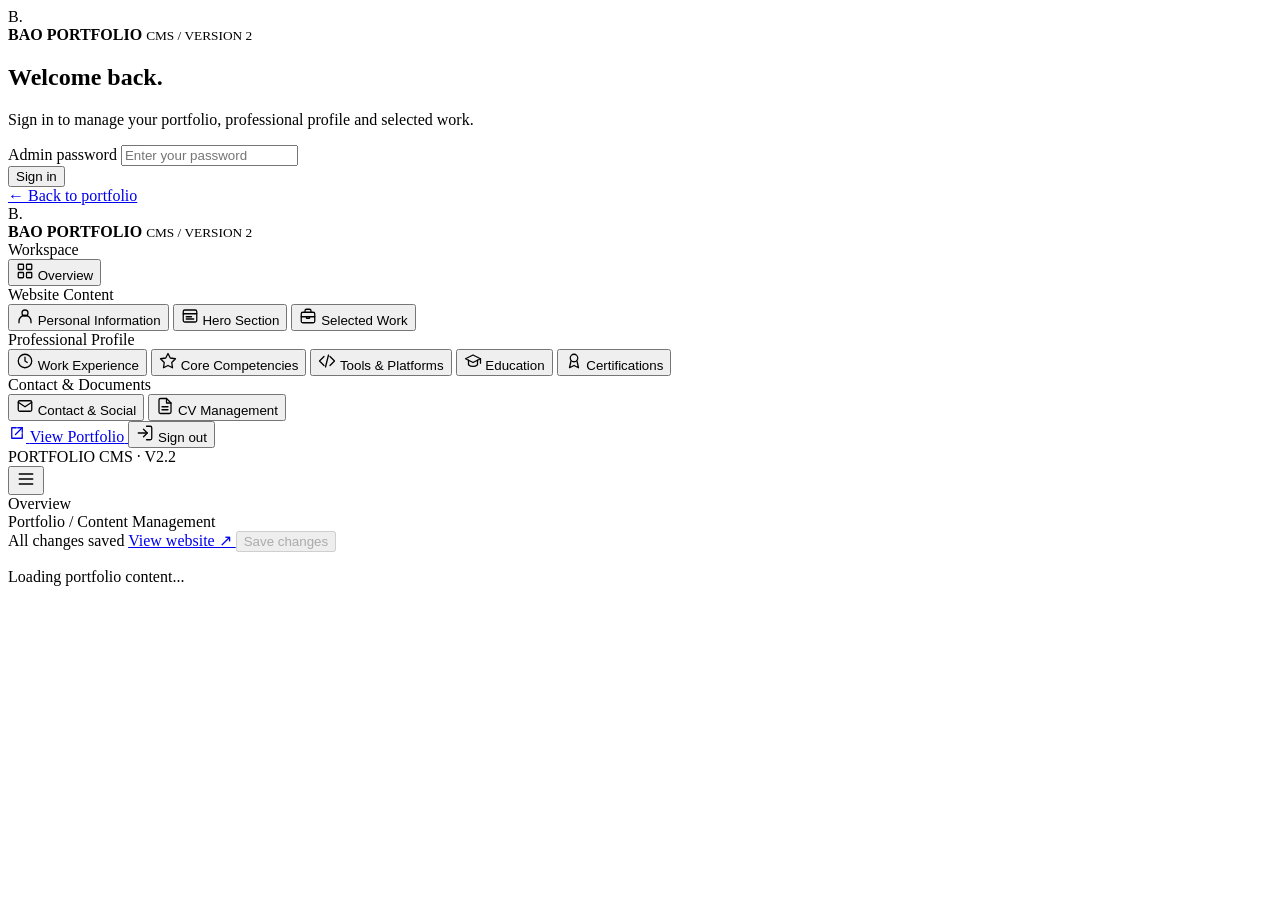
==== commit 1890aeb1: "Update admin asset versions for V2.2" ====
--- a/bao-performance-portfolio-cms/public/admin.html
+++ b/bao-performance-portfolio-cms/public/admin.html
@@ -22,15 +22,9 @@
 
   <title>Portfolio Admin — Bao Le</title>
 
-  <link
-    rel="stylesheet"
-    href="/admin.css"
-  >
-
-  <script
-    src="/admin.js"
-    defer
-  ></script>
+  <link rel="stylesheet" href="/admin.css?v=2.2">
+
+  <script src="/admin.js?v=2.2" defer></script>
 
 </head>
 
@@ -578,10 +572,9 @@
 
         </button>
 
-        <div class="sidebar-version">
-          PORTFOLIO CMS · V2.0
-        </div>
-
+      <div class="sidebar-version">
+          PORTFOLIO CMS · V2.2
+      </div>
       </div>
 
     </aside>
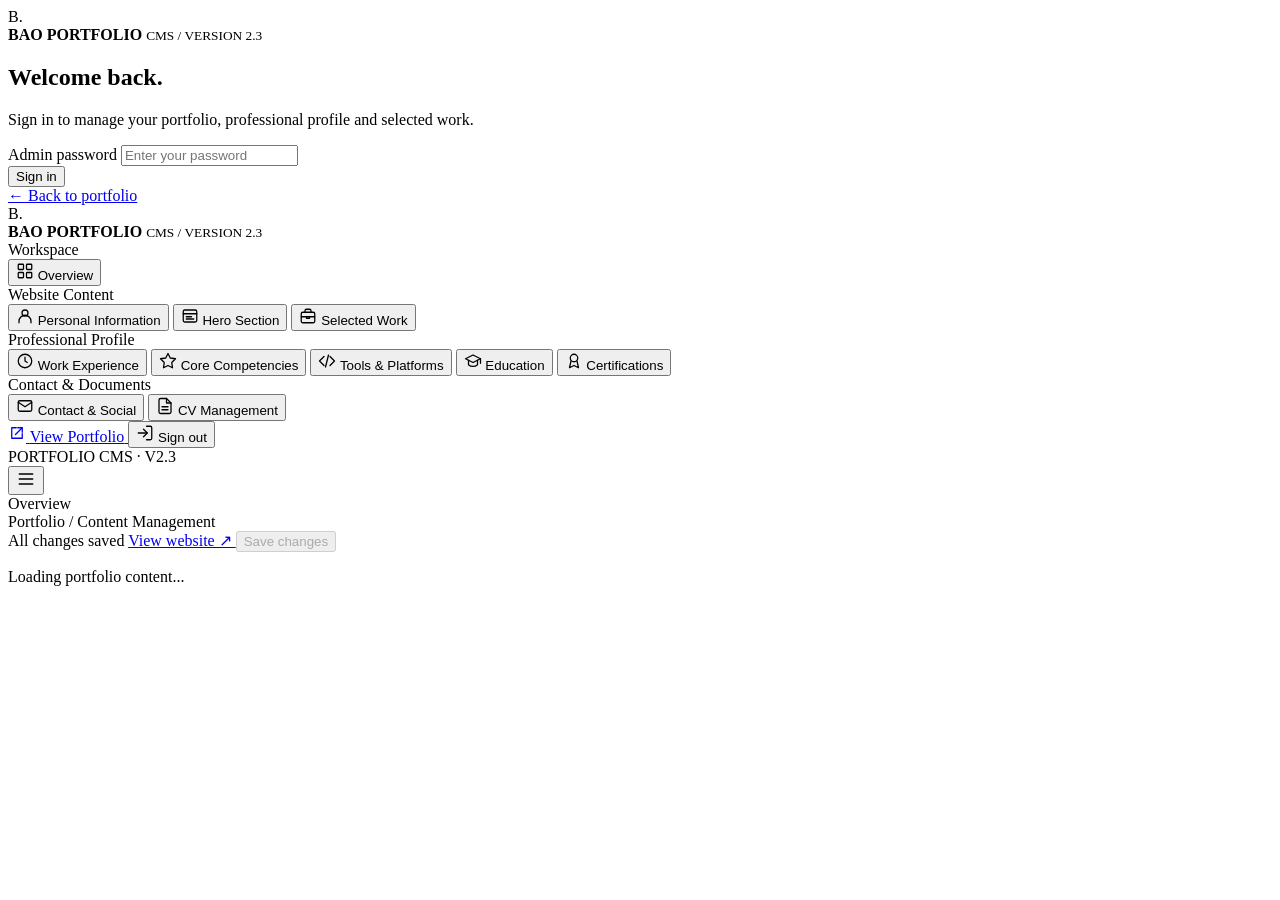
==== commit 20e29b69: "Update admin cache and version labels to V2.3" ====
--- a/bao-performance-portfolio-cms/public/admin.html
+++ b/bao-performance-portfolio-cms/public/admin.html
@@ -22,10 +22,9 @@
 
   <title>Portfolio Admin — Bao Le</title>
 
-  <link rel="stylesheet" href="/admin.css?v=2.2">
-
-  <script src="/admin.js?v=2.2" defer></script>
-
+  <link rel="stylesheet" href="/admin.css?v=2.3">
+
+  <script src="/admin.js?v=2.3" defer></script>
 </head>
 
 <body>
@@ -54,7 +53,7 @@
           </strong>
 
           <small>
-            CMS / VERSION 2
+            CMS / VERSION 2.3
           </small>
 
         </div>
@@ -159,7 +158,7 @@
           </strong>
 
           <small>
-            CMS / VERSION 2
+            CMS / VERSION 2.3
           </small>
 
         </div>
@@ -573,7 +572,7 @@
         </button>
 
       <div class="sidebar-version">
-          PORTFOLIO CMS · V2.2
+          PORTFOLIO CMS · V2.3
       </div>
       </div>
 
